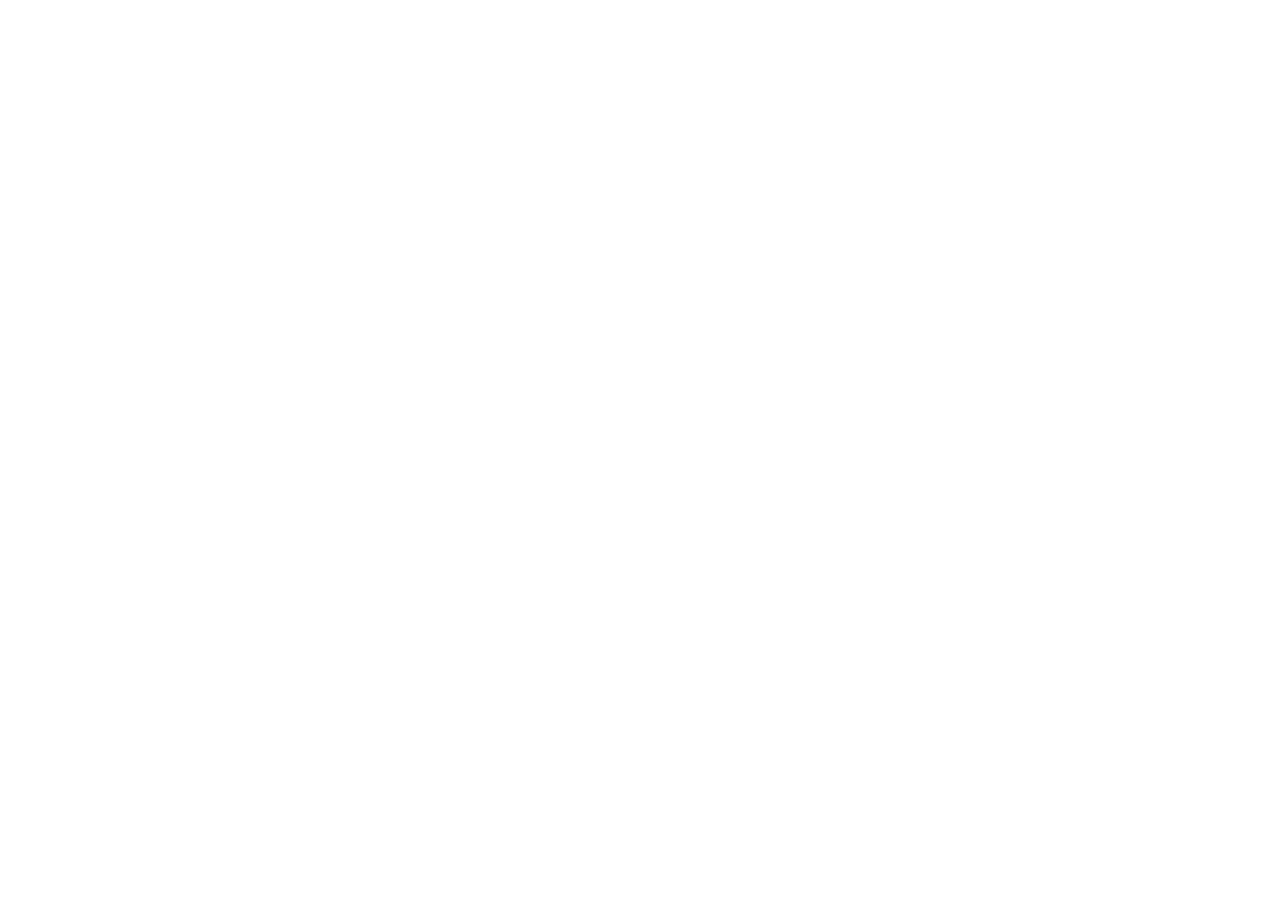
==== jeh2-lab1/index.html @ 3afdd4f8 "start lab 1" ====
<!DOCTYPE html>
<html lang="en">

    <head>
    
        <meta charset="utf-8">
        <meta name="author" content="Jonathan Ho">
        <meta name="keywords" content="Carnegie Mellon University, Information Systems">
        <meta name="description" content="Jonathan Ho - Professional Website">
        
        <title>Website of Jonathan Ho</title>
        
    </head>

    <body>
        
    </body>

</html>
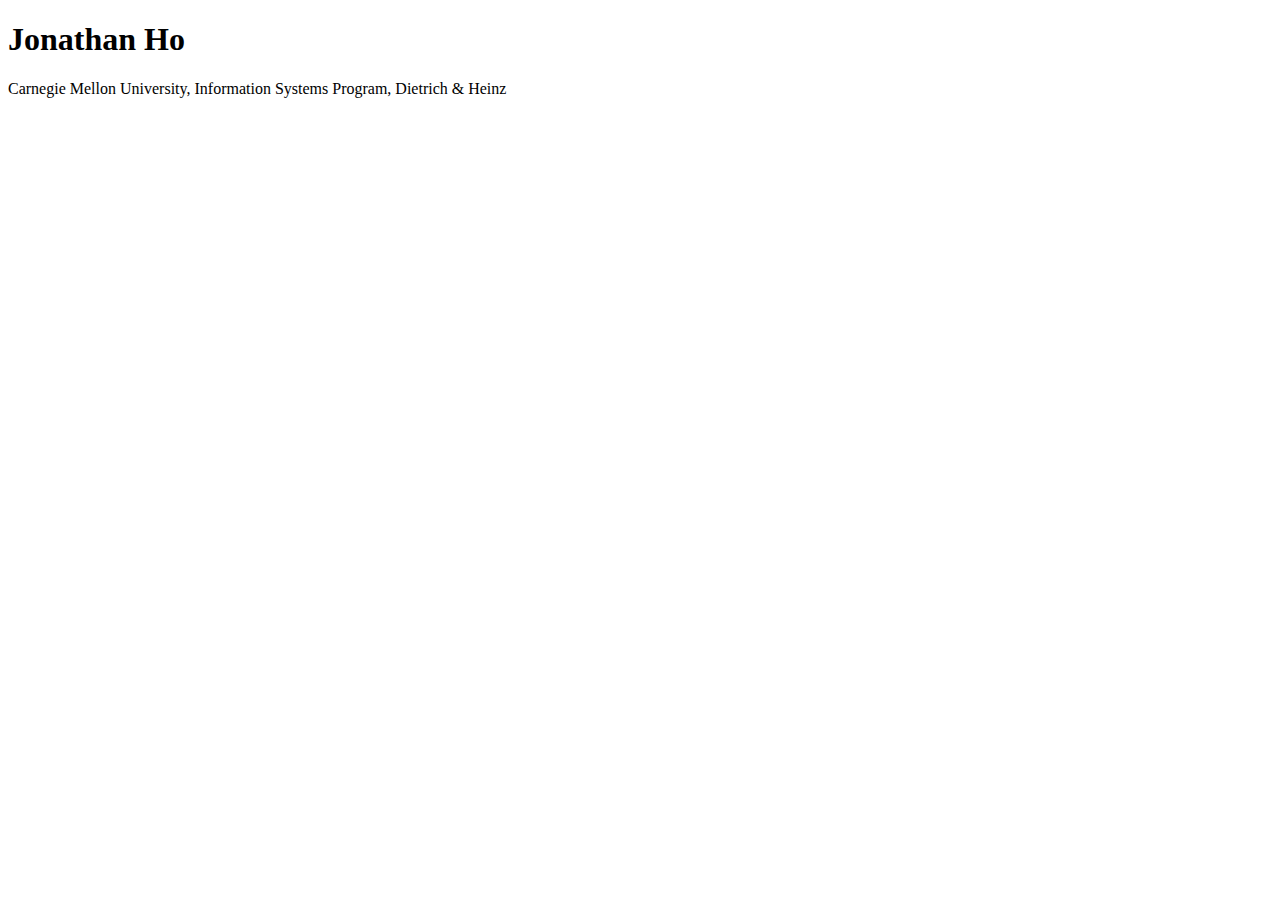
==== commit d9ad9c9d: "step 8 completed" ====
--- a/jeh2-lab1/index.html
+++ b/jeh2-lab1/index.html
@@ -9,11 +9,14 @@
         <meta name="description" content="Jonathan Ho - Professional Website">
         
         <title>Website of Jonathan Ho</title>
-        
+
     </head>
 
     <body>
-        
+        <header>
+            <h1>Jonathan Ho</h1>
+            <p> Carnegie Mellon University, Information Systems Program, Dietrich & Heinz</p>
+        </header>
     </body>
 
 </html>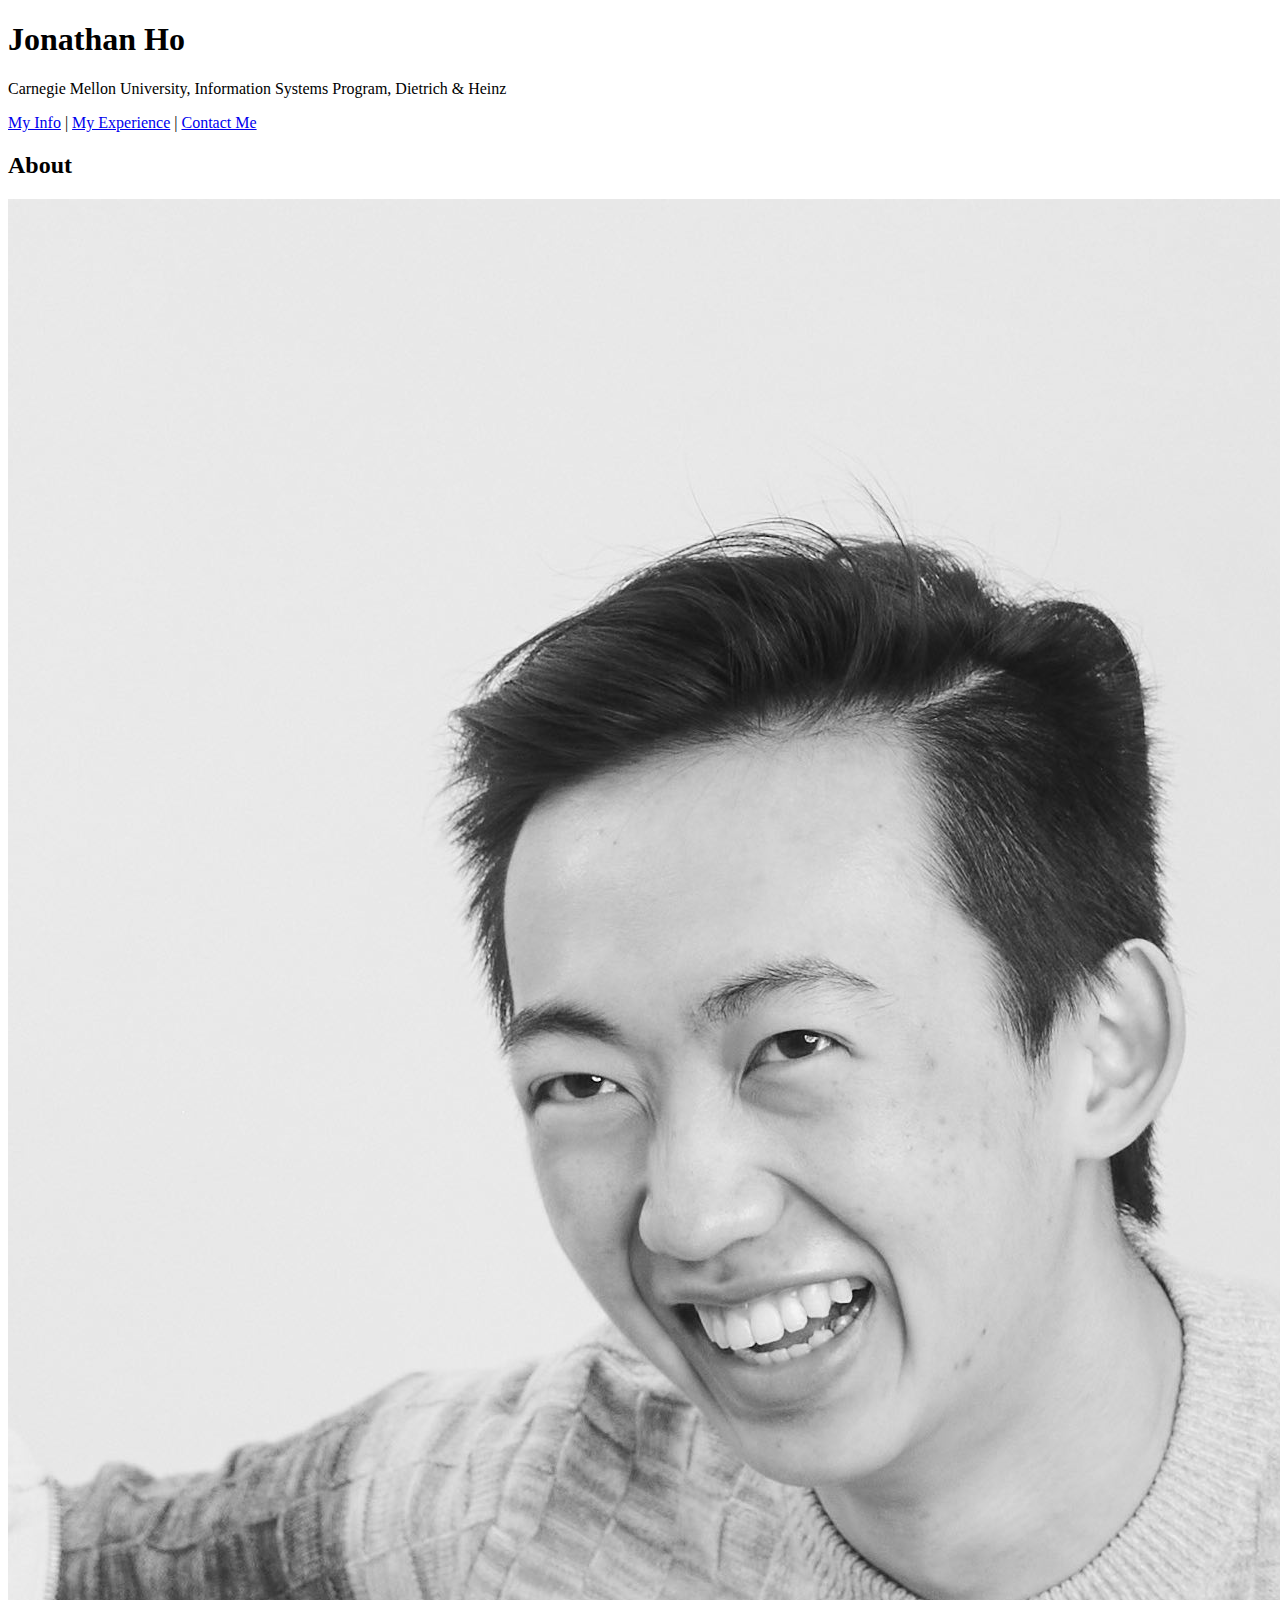
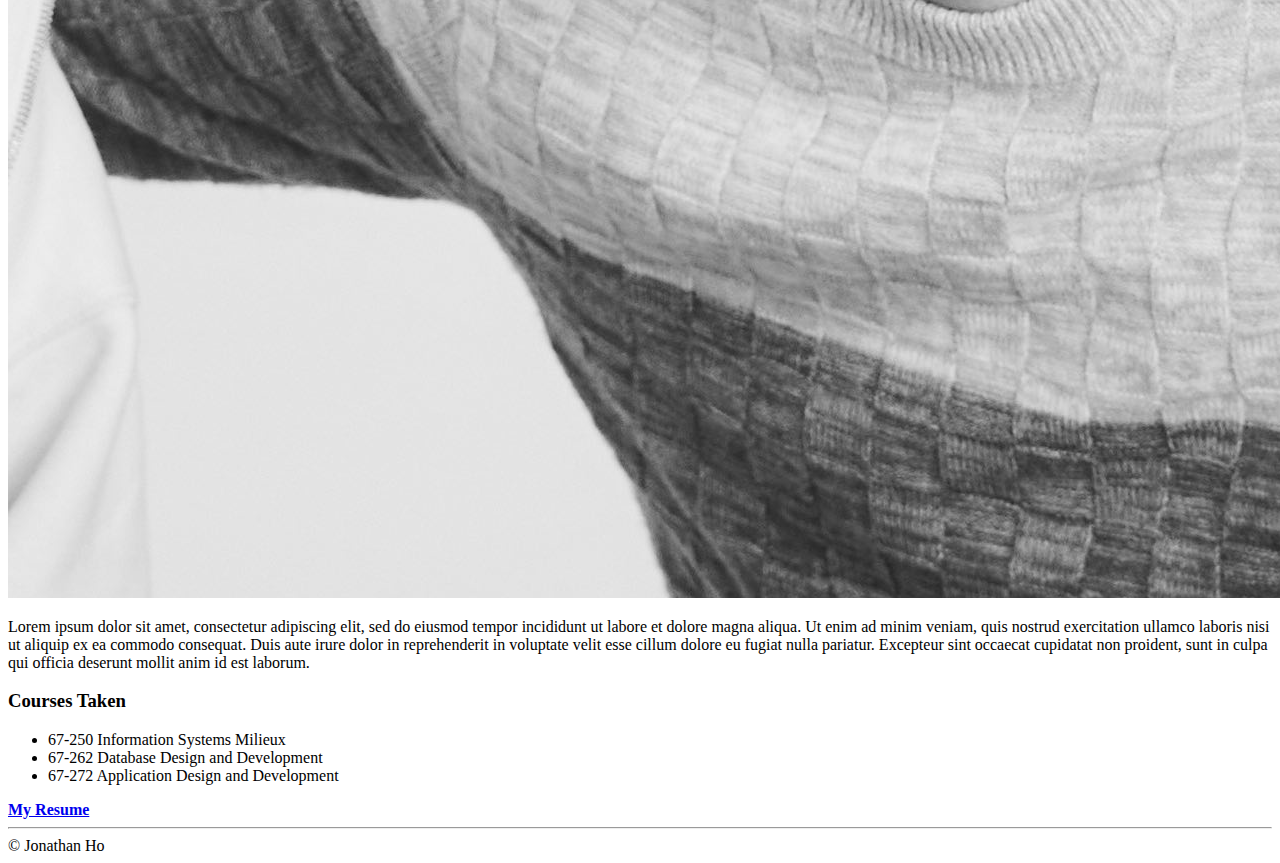
==== commit 201e858b: "complete index.html, add pfp and resume" ====
--- a/jeh2-lab1/index.html
+++ b/jeh2-lab1/index.html
@@ -17,6 +17,39 @@
             <h1>Jonathan Ho</h1>
             <p> Carnegie Mellon University, Information Systems Program, Dietrich & Heinz</p>
         </header>
+
+        <nav> <!-- nav tag is used to organize navigation items -->
+            <a href="index.html">My Info</a> |
+            <a href="experience.html">My Experience</a> |
+            <a href="contact-info.html">Contact Me</a>
+            <!-- These links take us to another page within the website-->
+        </nav>
+
+        <div id="content">
+            <h2>About</h2>
+            <img src="images/cropped.png" alt="Photo of Jonathan Ho">
+            <div id="bio">
+                <p>Lorem ipsum dolor sit amet, consectetur adipiscing elit, sed do eiusmod tempor incididunt ut labore et dolore magna aliqua.
+                   Ut enim ad minim veniam, quis nostrud exercitation ullamco laboris nisi ut aliquip ex ea commodo consequat.
+                   Duis aute irure dolor in reprehenderit in voluptate velit esse cillum dolore eu fugiat nulla pariatur.
+                   Excepteur sint occaecat cupidatat non proident, sunt in culpa qui officia deserunt mollit anim id est laborum.</p>
+
+                <h3>Courses Taken</h3>
+                <ul>
+                    <li>67-250 Information Systems Milieux</li>
+                    <li>67-262 Database Design and Development</li>
+                    <li>67-272 Application Design and Development</li>
+                </ul>
+
+                <a href="resume.pdf" target="_blank"><strong>My Resume</strong></a>
+            </div>
+        </div>
+
+        <footer>
+            <hr>
+            &copy; Jonathan Ho<br>
+        </footer>
+
     </body>
 
 </html>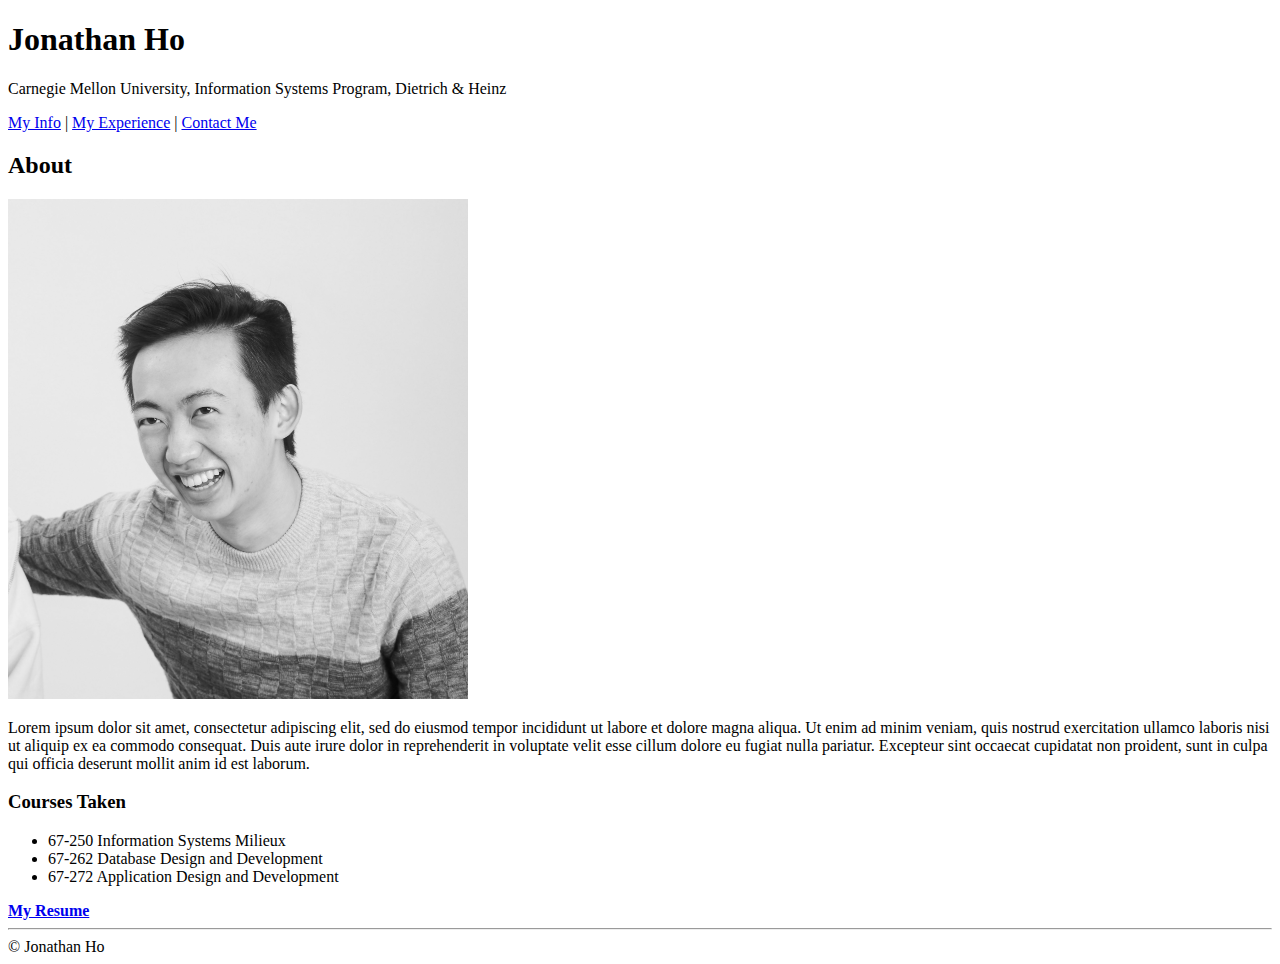
==== commit 5f16ba1d: "resize pfp, add ss of webpages" ====
--- a/jeh2-lab1/index.html
+++ b/jeh2-lab1/index.html
@@ -7,7 +7,8 @@
         <meta name="author" content="Jonathan Ho">
         <meta name="keywords" content="Carnegie Mellon University, Information Systems">
         <meta name="description" content="Jonathan Ho - Professional Website">
-        
+        <link rel="stylesheet" type="text/css" href="css/styles.css">
+
         <title>Website of Jonathan Ho</title>
 
     </head>
@@ -27,7 +28,7 @@
 
         <div id="content">
             <h2>About</h2>
-            <img src="images/cropped.png" alt="Photo of Jonathan Ho">
+            <img src="images/cropped.png" alt="Photo of Jonathan Ho" height="500px">
             <div id="bio">
                 <p>Lorem ipsum dolor sit amet, consectetur adipiscing elit, sed do eiusmod tempor incididunt ut labore et dolore magna aliqua.
                    Ut enim ad minim veniam, quis nostrud exercitation ullamco laboris nisi ut aliquip ex ea commodo consequat.
